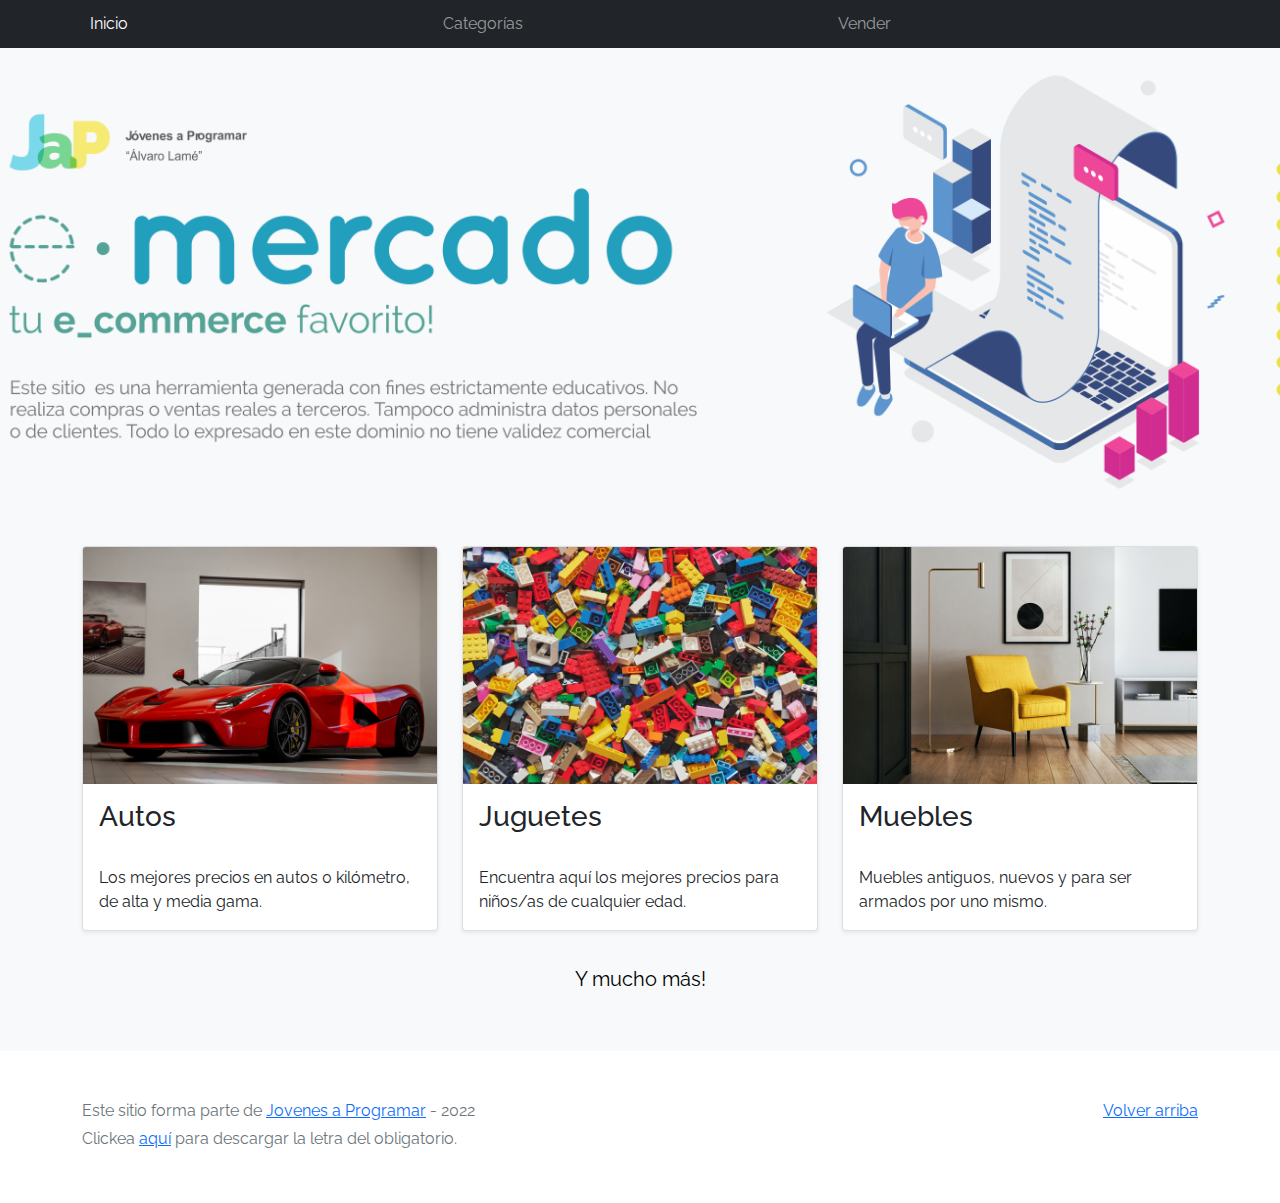
==== index.html @ 0c00f6b5 "workspace inicial" ====
<!DOCTYPE html>
<html lang="es">

<head>
  <meta http-equiv="Content-Type" content="text/html; charset=UTF-8">
  <meta name="viewport" content="width=device-width, initial-scale=1, shrink-to-fit=no">
  <title>eMercado - Todo lo que busques está aquí</title>

  <link href="https://fonts.googleapis.com/css?family=Raleway:300,300i,400,400i,700,700i,900,900i" rel="stylesheet">
  <link href="css/bootstrap.min.css" rel="stylesheet">
  <link href="css/styles.css" rel="stylesheet">
</head>

<body>
  <nav class="navbar navbar-expand-lg navbar-dark bg-dark p-1">
    <div class="container">
      <button class="navbar-toggler" type="button" data-bs-toggle="collapse" data-bs-target="#navbarNav"
        aria-controls="navbarNav" aria-expanded="false" aria-label="Toggle navigation">
        <span class="navbar-toggler-icon"></span>
      </button>
      <div class="collapse navbar-collapse" id="navbarNav">
        <ul class="navbar-nav w-100 justify-content-between">
          <li class="nav-item">
            <a class="nav-link active" href="index.html">Inicio</a>
          </li>
          <li class="nav-item">
            <a class="nav-link" href="categories.html">Categorías</a>
          </li>
          <li class="nav-item">
            <a class="nav-link" href="sell.html">Vender</a>
          </li>
          <li class="nav-item">
          </li>
        </ul>
      </div>
    </div>
  </nav>
  <main>
    <div class="jumbotron text-center"></div>
    <div class="album py-5 bg-light">
      <div class="container">
        <div class="row">
          <div class="col-md-4">
            <div class="card mb-4 shadow-sm custom-card cursor-active" id="autos">
              <img class="bd-placeholder-img card-img-top" src="img/cars_index.jpg"
                alt="Imgagen representativa de la categoría 'Autos'">
              <h3 class="m-3">Autos</h3>
              <div class="card-body">
                <p class="card-text">Los mejores precios en autos 0 kilómetro, de alta y media gama.</p>
              </div>
            </div>
          </div>
          <div class="col-md-4">
            <div class="card mb-4 shadow-sm custom-card cursor-active" id="juguetes">
              <img class="bd-placeholder-img card-img-top" src="img/toys_index.jpg"
                alt="Imgagen representativa de la categoría 'Juguetes'">
              <h3 class="m-3">Juguetes</h3>
              <div class="card-body">
                <p class="card-text">Encuentra aquí los mejores precios para niños/as de cualquier edad.</p>
              </div>
            </div>
          </div>
          <div class="col-md-4">
            <div class="card mb-4 shadow-sm custom-card cursor-active" id="muebles">
              <img class="bd-placeholder-img card-img-top" src="img/furniture_index.jpg"
                alt="Imgagen representativa de la categoría 'Muebles'">
              <h3 class="m-3">Muebles</h3>
              <div class="card-body">
                <p class="card-text">Muebles antiguos, nuevos y para ser armados por uno mismo.</p>
              </div>
            </div>
          </div>
        </div>
        <div class="row">
          <a class="btn btn-light btn-lg btn-block" href="categories.html">Y mucho más!</a>
        </div>
      </div>
    </div>
  </main>
  <footer class="text-muted">
    <div class="container">
      <p class="float-end">
        <a href="#">Volver arriba</a>
      </p>
      <p>Este sitio forma parte de <a href="https://jovenesaprogramar.edu.uy/" target="_blank">Jovenes a Programar</a> -
        2022</p>
      <p>Clickea <a target="_blank" href="Letra.pdf">aquí</a> para descargar la letra del obligatorio.</p>
    </div>
  </footer>
  <script src="js/bootstrap.bundle.min.js"></script>
  <script src="js/index.js"></script>
  <script src="js/init.js"></script>
</body>

</html>
---- css/styles.css ----
.jumbotron,
.card-body,
.container,
.site-header {
  font-family: 'Raleway', serif !important;
}

.jumbotron .display-4 {
  font-weight: bold;
}

nav a {
  text-decoration: none;
}

.bd-placeholder-img {
  font-size: 1.125rem;
  text-anchor: middle;
  -webkit-user-select: none;
  -moz-user-select: none;
  -ms-user-select: none;
  user-select: none;
}

@media (min-width: 768px) {
  .bd-placeholder-img-lg {
    font-size: 3.5rem;
  }
}

.jumbotron {
  height: 50vh;
  padding: 5em inherit;
  margin-bottom: 0;
  background-color: #53C0FB;
  background: url('../img/cover_back.png');
  background-size: cover;
  background-position: center;
  background-repeat: no-repeat;
  color: black;
  font-weight: bold;
}

@media (min-width: 768px) {
  .jumbotron {
    padding-top: 6rem;
    padding-bottom: 6rem;
  }
}

.jumbotron p:last-child {
  margin-bottom: 0;
}

.jumbotron-heading {
  font-weight: 300;
}

.jumbotron .container {
  max-width: 40rem;
  background-color: rgba(255, 255, 255, 0.5);
  border-radius: 10px;
  text-shadow: 1px 1px 2px grey;
}

.jumbotron .lead {
  font-size: 38px;
}

footer {
  padding-top: 3rem;
  padding-bottom: 3rem;
}

footer p {
  margin-bottom: .25rem;
}

.site-header a {
  color: white;
  transition: ease-in-out color .15s;
}

.site-header .dropdown-menu a {
  color: black;
}

.dropzone {
  border: 2px dashed #0087F7;
  border-radius: 5px;
  background: white;
}

.img-fit {
  max-height: 100%;
}

.alert {
  position: fixed;
  top: 80px;
  width: 50%;
  left: 50%;
  transform: translate(-50%, 0);
}

.lds-ring {
  display: inline-block;
  position: relative;
  width: 64px;
  height: 64px;
  top: 50%;
  left: 50%;
}

.cursor-active {
  cursor: pointer;
}

.left {
  float: left;
  padding: 4px;
  background-color: rgba(255, 255, 255, 0.5);
}

.lds-ring div {
  box-sizing: border-box;
  display: block;
  position: absolute;
  width: 51px;
  height: 51px;
  margin: 6px;
  border: 6px solid #fff;
  border-radius: 50%;
  animation: lds-ring 1.2s cubic-bezier(0.5, 0, 0.5, 1) infinite;
  border-color: #fff transparent transparent transparent;
}

.lds-ring div:nth-child(1) {
  animation-delay: -0.45s;
}

.lds-ring div:nth-child(2) {
  animation-delay: -0.3s;
}

.lds-ring div:nth-child(3) {
  animation-delay: -0.15s;
}

@keyframes lds-ring {
  0% {
    transform: rotate(0deg);
  }

  100% {
    transform: rotate(360deg);
  }
}

.signin {
  width: 100%;
  max-width: 330px;
  padding: 15px;
  margin: auto;
}

#spinner-wrapper {
  position: fixed;
  background-color: rgba(0, 0, 0, 0.5);
  width: 100%;
  height: 100%;
  top: 0;
  left: 0;
  z-index: 1021;
  display: none;
}

main {
  min-height: calc(100vh - 210px);
}

a.custom-card,
a.custom-card:hover {
  color: inherit;
  text-decoration: inherit;
}

.checked {
  color: orange;
}
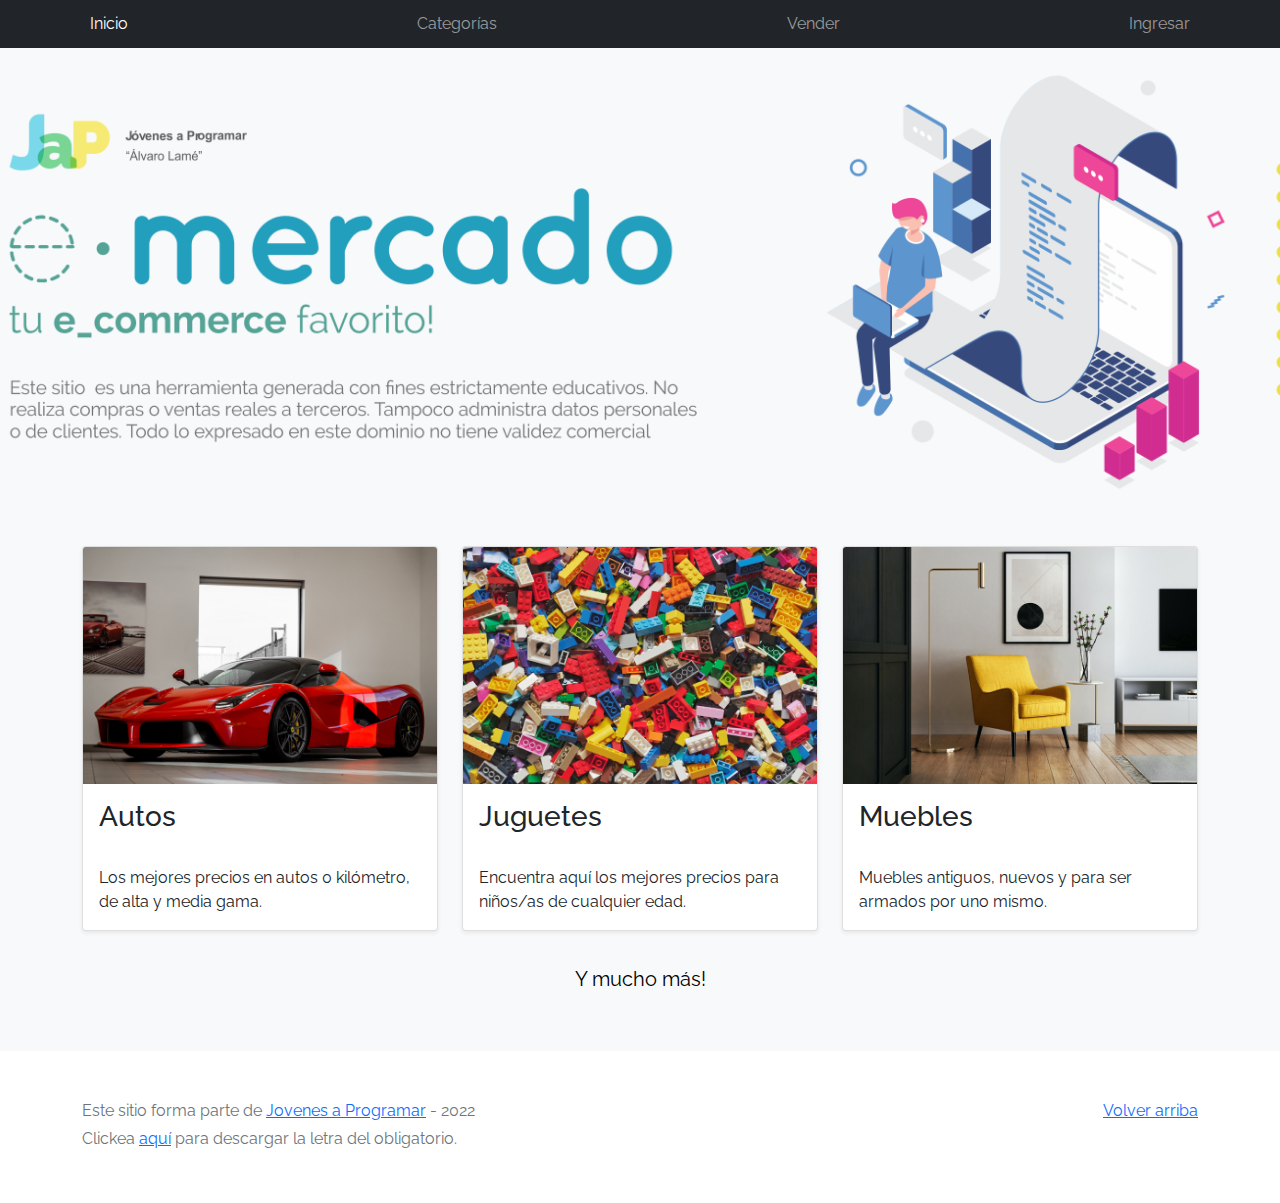
==== commit c210c5e2: "Entrega 1 modificaciones" ====
--- a/index.html
+++ b/index.html
@@ -30,6 +30,7 @@
             <a class="nav-link" href="sell.html">Vender</a>
           </li>
           <li class="nav-item">
+            <a class="nav-link" href="login.html">Ingresar</a>
           </li>
         </ul>
       </div>
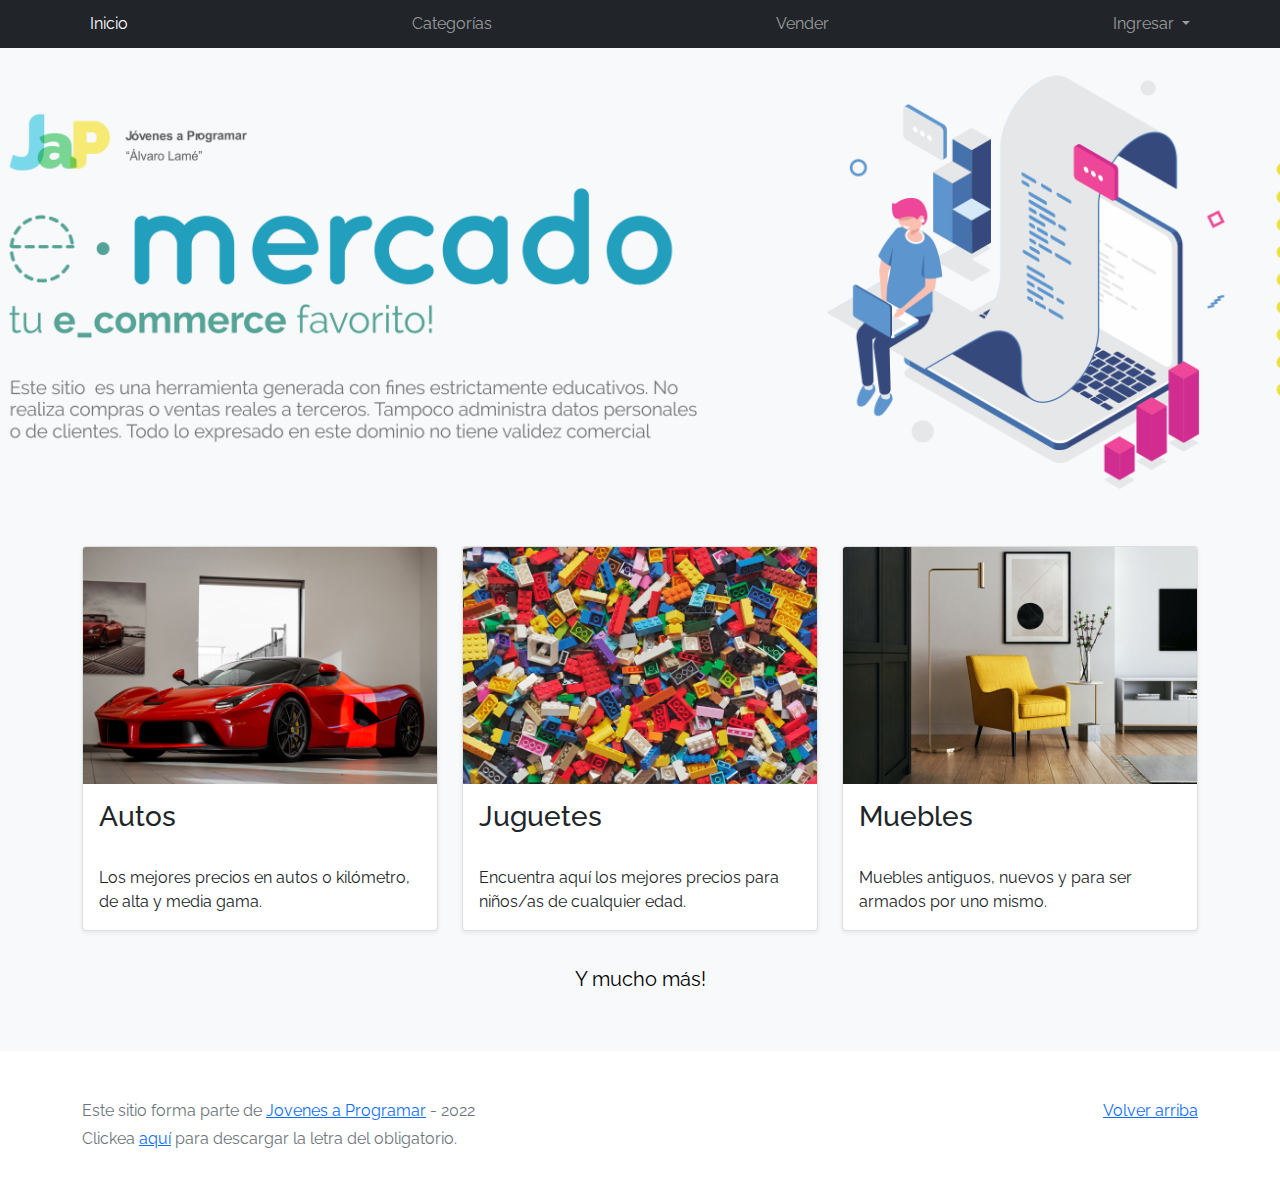
==== commit 30048394: "Entrega 3 y 4" ====
--- a/index.html
+++ b/index.html
@@ -6,6 +6,7 @@
   <meta name="viewport" content="width=device-width, initial-scale=1, shrink-to-fit=no">
   <title>eMercado - Todo lo que busques está aquí</title>
 
+  <link rel="icon" type="img" href="img/proyecto.png">
   <link href="https://fonts.googleapis.com/css?family=Raleway:300,300i,400,400i,700,700i,900,900i" rel="stylesheet">
   <link href="css/bootstrap.min.css" rel="stylesheet">
   <link href="css/styles.css" rel="stylesheet">
@@ -30,7 +31,18 @@
             <a class="nav-link" href="sell.html">Vender</a>
           </li>
           <li class="nav-item">
-            <a class="nav-link" href="login.html">Ingresar</a>
+            <div class="collapse navbar-collapse" id="navbarNavDarkDropdown">
+              <ul class="navbar-nav">
+                <li class="nav-item dropdown">
+                  <a class="nav-link dropdown-toggle" href="login.html" id="Usuario" role="button" data-bs-toggle="dropdown" aria-expanded="false">
+                    Ingresar
+                  </a>
+            <ul class="dropdown-menu dropdown-menu-dark" aria-labelledby="navbarDarkDropdownMenuLink">
+              <li><a class="dropdown-item" href="cart.html">Mi carrito</a></li>
+              <li><a class="dropdown-item" href="my-profile.html">Mi perfil</a></li>
+              <li><a class="dropdown-item" id="logOut" href="login.html" onclick="cerrarSesion()">Cerrar sesión</a></li>
+            </ul>
+          </li>
           </li>
         </ul>
       </div>
@@ -44,7 +56,7 @@
           <div class="col-md-4">
             <div class="card mb-4 shadow-sm custom-card cursor-active" id="autos">
               <img class="bd-placeholder-img card-img-top" src="img/cars_index.jpg"
-                alt="Imgagen representativa de la categoría 'Autos'">
+                alt="Imagen representativa de la categoría 'Autos'">
               <h3 class="m-3">Autos</h3>
               <div class="card-body">
                 <p class="card-text">Los mejores precios en autos 0 kilómetro, de alta y media gama.</p>
@@ -54,7 +66,7 @@
           <div class="col-md-4">
             <div class="card mb-4 shadow-sm custom-card cursor-active" id="juguetes">
               <img class="bd-placeholder-img card-img-top" src="img/toys_index.jpg"
-                alt="Imgagen representativa de la categoría 'Juguetes'">
+                alt="Imagen representativa de la categoría 'Juguetes'">
               <h3 class="m-3">Juguetes</h3>
               <div class="card-body">
                 <p class="card-text">Encuentra aquí los mejores precios para niños/as de cualquier edad.</p>
@@ -64,7 +76,7 @@
           <div class="col-md-4">
             <div class="card mb-4 shadow-sm custom-card cursor-active" id="muebles">
               <img class="bd-placeholder-img card-img-top" src="img/furniture_index.jpg"
-                alt="Imgagen representativa de la categoría 'Muebles'">
+                alt="Imagen representativa de la categoría 'Muebles'">
               <h3 class="m-3">Muebles</h3>
               <div class="card-body">
                 <p class="card-text">Muebles antiguos, nuevos y para ser armados por uno mismo.</p>
